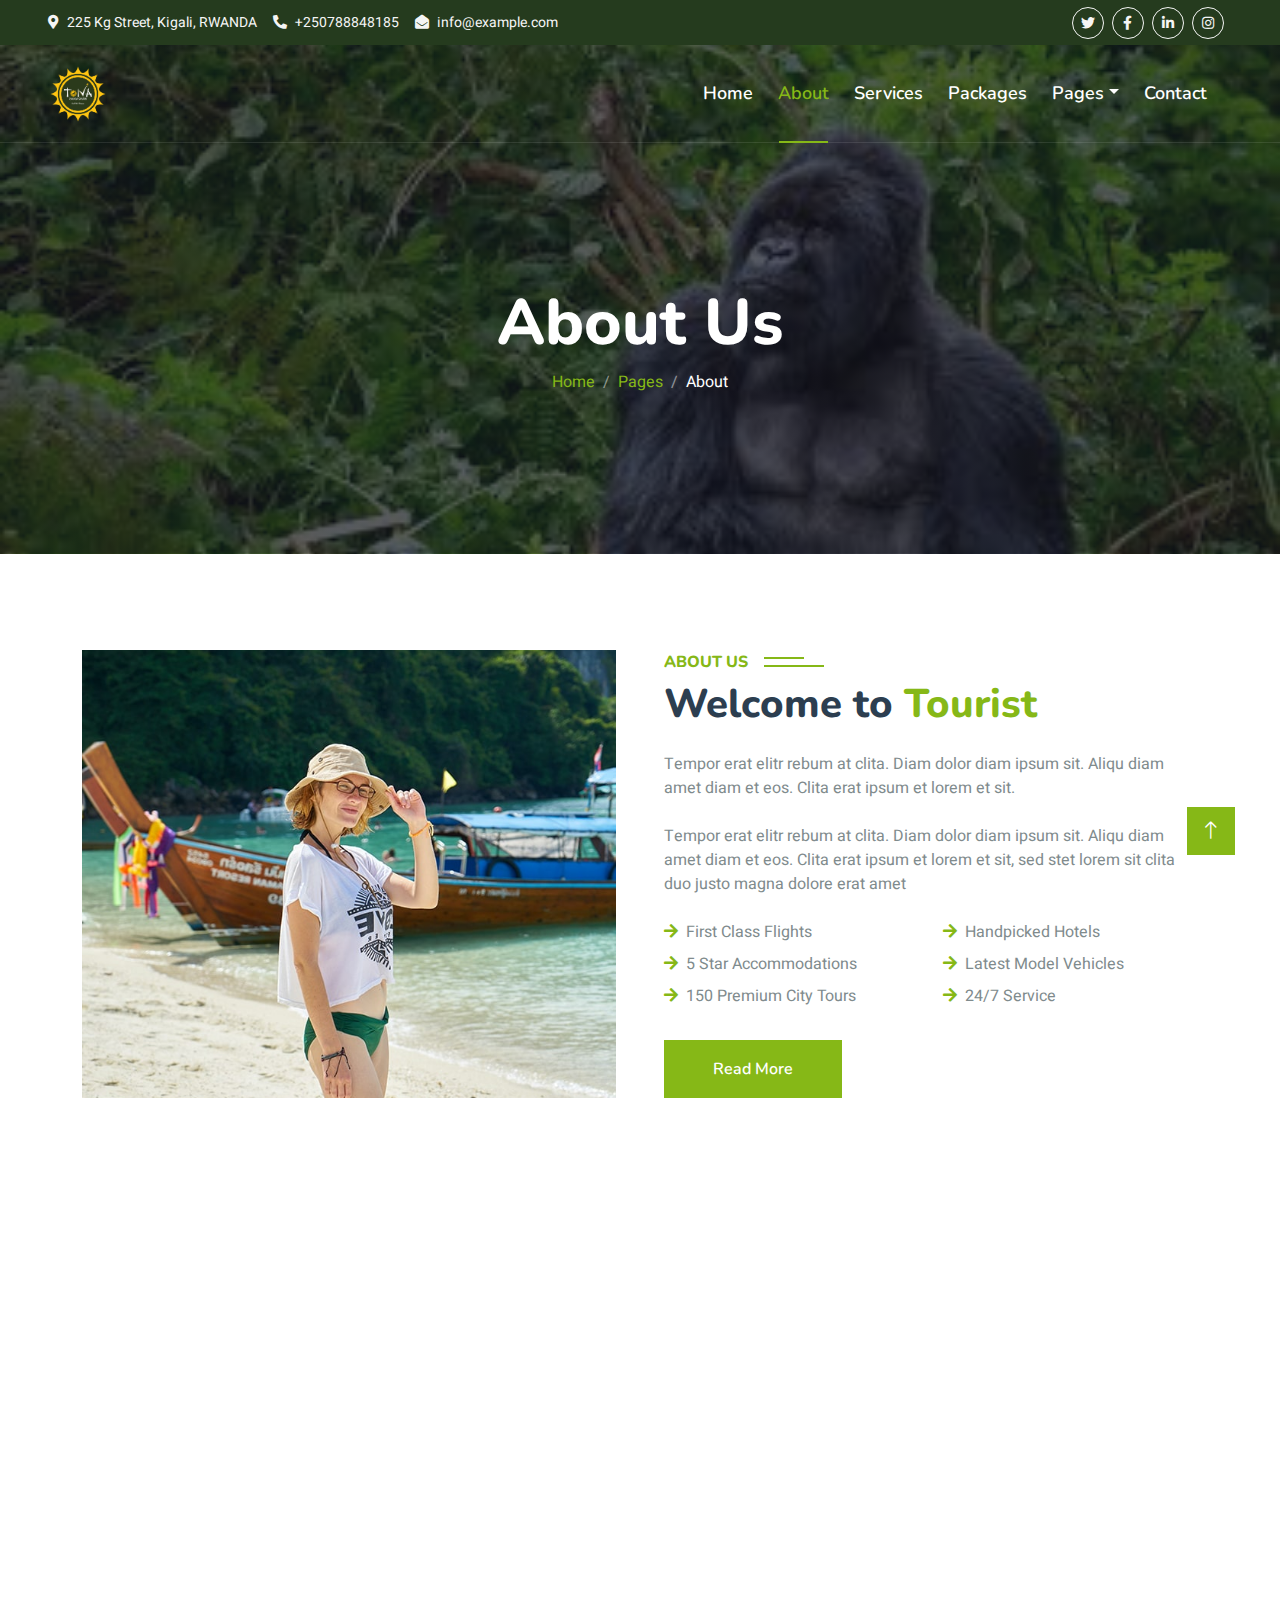
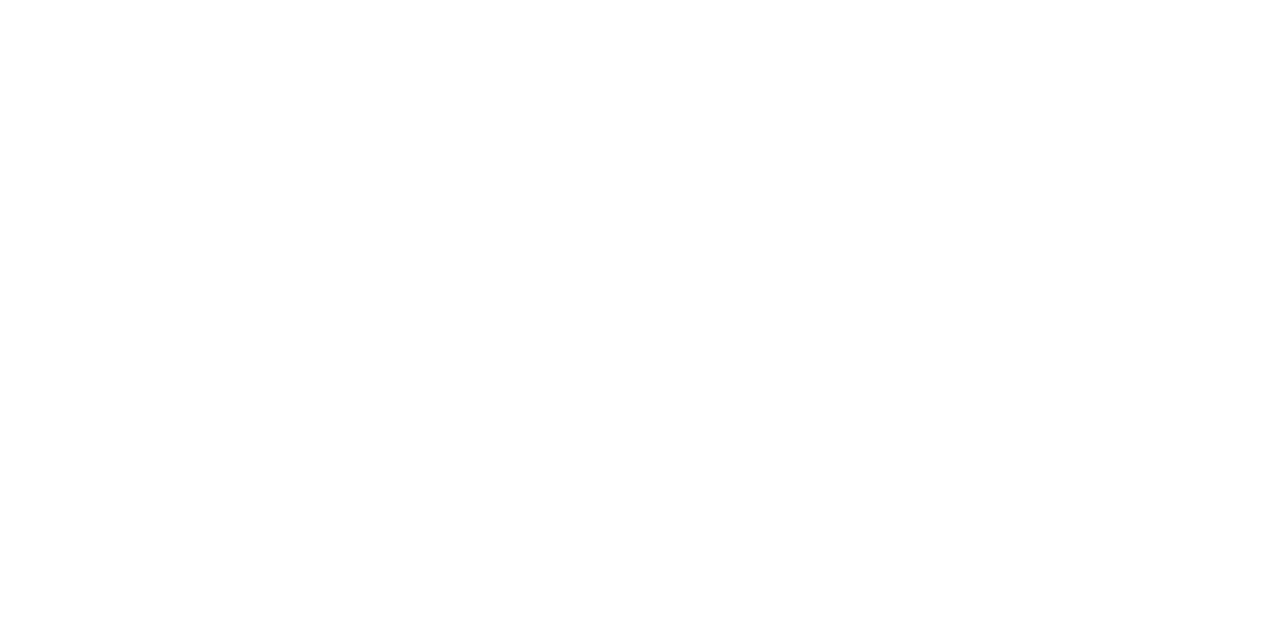
==== about.html @ 75293abb "added website" ====
<!DOCTYPE html>
<html lang="en">

<head>
    <meta charset="utf-8">
    <title>Tourist - Travel Agency HTML Template</title>
    <meta content="width=device-width, initial-scale=1.0" name="viewport">
    <meta content="" name="keywords">
    <meta content="" name="description">

    <!-- Favicon -->
    <link href="img/favicon.ico" rel="icon">

    <!-- Google Web Fonts -->
    <link rel="preconnect" href="https://fonts.googleapis.com">
    <link rel="preconnect" href="https://fonts.gstatic.com" crossorigin>
    <link href="https://fonts.googleapis.com/css2?family=Heebo:wght@400;500;600&family=Nunito:wght@600;700;800&display=swap" rel="stylesheet">

    <!-- Icon Font Stylesheet -->
    <link href="https://cdnjs.cloudflare.com/ajax/libs/font-awesome/5.10.0/css/all.min.css" rel="stylesheet">
    <link href="https://cdn.jsdelivr.net/npm/bootstrap-icons@1.4.1/font/bootstrap-icons.css" rel="stylesheet">

    <!-- Libraries Stylesheet -->
    <link href="lib/animate/animate.min.css" rel="stylesheet">
    <link href="lib/owlcarousel/assets/owl.carousel.min.css" rel="stylesheet">
    <link href="lib/tempusdominus/css/tempusdominus-bootstrap-4.min.css" rel="stylesheet" />

    <!-- Customized Bootstrap Stylesheet -->
    <link href="css/bootstrap.min.css" rel="stylesheet">

    <!-- Template Stylesheet -->
    <link href="css/style.css" rel="stylesheet">
</head>

<body>
    <!-- Spinner Start -->
    <div id="spinner" class="show bg-white position-fixed translate-middle w-100 vh-100 top-50 start-50 d-flex align-items-center justify-content-center">
        <div class="spinner-border text-primary" style="width: 3rem; height: 3rem;" role="status">
            <span class="sr-only">Loading...</span>
        </div>
    </div>
    <!-- Spinner End -->


    <!-- Topbar Start -->
    <div class="container-fluid bg-dark px-5 d-none d-lg-block">
        <div class="row gx-0">
            <div class="col-lg-8 text-center text-lg-start mb-2 mb-lg-0">
                <div class="d-inline-flex align-items-center" style="height: 45px;">
                    <small class="me-3 text-light"><i class="fa fa-map-marker-alt me-2"></i>225 Kg Street, Kigali, RWANDA</small>
                    <small class="me-3 text-light"><i class="fa fa-phone-alt me-2"></i>+250788848185</small>
                    <small class="text-light"><i class="fa fa-envelope-open me-2"></i>info@example.com</small>
                </div>
            </div>
            <div class="col-lg-4 text-center text-lg-end">
                <div class="d-inline-flex align-items-center" style="height: 45px;">
                    <a class="btn btn-sm btn-outline-light btn-sm-square rounded-circle me-2" href=""><i class="fab fa-twitter fw-normal"></i></a>
                    <a class="btn btn-sm btn-outline-light btn-sm-square rounded-circle me-2" href=""><i class="fab fa-facebook-f fw-normal"></i></a>
                    <a class="btn btn-sm btn-outline-light btn-sm-square rounded-circle me-2" href=""><i class="fab fa-linkedin-in fw-normal"></i></a>
                    <a class="btn btn-sm btn-outline-light btn-sm-square rounded-circle me-2" href=""><i class="fab fa-instagram fw-normal"></i></a>
                    <!-- <a class="btn btn-sm btn-outline-light btn-sm-square rounded-circle" href=""><i class="fab fa-youtube fw-normal"></i></a> -->
                </div>
            </div>
        </div>
    </div>
    <!-- Topbar End -->


    <!-- Navbar & Hero Start -->
    <div class="container-fluid position-relative p-0">
        <nav class="navbar navbar-expand-lg navbar-light px-4 px-lg-5 py-3 py-lg-0">
            <a href="" class="navbar-brand p-0">
                <!-- <h1 class="text-primary m-0"><i class="fa fa-map-marker-alt me-3"></i>Tourist</h1> -->
                <img class="" src="img/tonalogo3.png" alt=""> 
                <!-- <img src="img/logo.png" alt="Logo"> -->
            </a>
            <button class="navbar-toggler" type="button" data-bs-toggle="collapse" data-bs-target="#navbarCollapse">
                <span class="fa fa-bars"></span>
            </button>
            <div class="collapse navbar-collapse" id="navbarCollapse">
                <div class="navbar-nav ms-auto py-0">
                    <a href="index.html" class="nav-item nav-link">Home</a>
                    <a href="about.html" class="nav-item nav-link active">About</a>
                    <a href="service.html" class="nav-item nav-link">Services</a>
                    <a href="package.html" class="nav-item nav-link">Packages</a>
                    <div class="nav-item dropdown">
                        <a href="#" class="nav-link dropdown-toggle" data-bs-toggle="dropdown">Pages</a>
                        <div class="dropdown-menu m-0">
                            <a href="destination.html" class="dropdown-item">Destination</a>
                            <a href="booking.html" class="dropdown-item">Booking</a>
                            <a href="team.html" class="dropdown-item">Travel Guides</a>
                            <a href="testimonial.html" class="dropdown-item">Testimonial</a>
                            <!-- <a href="404.html" class="dropdown-item">404 Page</a> -->
                        </div>
                    </div>
                    <a href="contact.html" class="nav-item nav-link">Contact</a>
                <!-- </div>
                <a href="" class="btn btn-primary rounded-pill py-2 px-4">Register</a>
            </div> -->
        </nav>

        <div class="container-fluid bg-primary py-5 mb-5 hero-header">
            <div class="container py-5">
                <div class="row justify-content-center py-5">
                    <div class="col-lg-10 pt-lg-5 mt-lg-5 text-center">
                        <h1 class="display-3 text-white animated slideInDown">About Us</h1>
                        <nav aria-label="breadcrumb">
                            <ol class="breadcrumb justify-content-center">
                                <li class="breadcrumb-item"><a href="#">Home</a></li>
                                <li class="breadcrumb-item"><a href="#">Pages</a></li>
                                <li class="breadcrumb-item text-white active" aria-current="page">About</li>
                            </ol>
                        </nav>
                    </div>
                </div>
            </div>
        </div>
    </div>
    <!-- Navbar & Hero End -->


    <!-- About Start -->
    <div class="container-xxl py-5">
        <div class="container">
            <div class="row g-5">
                <div class="col-lg-6 wow fadeInUp" data-wow-delay="0.1s" style="min-height: 400px;">
                    <div class="position-relative h-100">
                        <img class="img-fluid position-absolute w-100 h-100" src="img/about.jpg" alt="" style="object-fit: cover;">
                    </div>
                </div>
                <div class="col-lg-6 wow fadeInUp" data-wow-delay="0.3s">
                    <h6 class="section-title bg-white text-start text-primary pe-3">About Us</h6>
                    <h1 class="mb-4">Welcome to <span class="text-primary">Tourist</span></h1>
                    <p class="mb-4">Tempor erat elitr rebum at clita. Diam dolor diam ipsum sit. Aliqu diam amet diam et eos. Clita erat ipsum et lorem et sit.</p>
                    <p class="mb-4">Tempor erat elitr rebum at clita. Diam dolor diam ipsum sit. Aliqu diam amet diam et eos. Clita erat ipsum et lorem et sit, sed stet lorem sit clita duo justo magna dolore erat amet</p>
                    <div class="row gy-2 gx-4 mb-4">
                        <div class="col-sm-6">
                            <p class="mb-0"><i class="fa fa-arrow-right text-primary me-2"></i>First Class Flights</p>
                        </div>
                        <div class="col-sm-6">
                            <p class="mb-0"><i class="fa fa-arrow-right text-primary me-2"></i>Handpicked Hotels</p>
                        </div>
                        <div class="col-sm-6">
                            <p class="mb-0"><i class="fa fa-arrow-right text-primary me-2"></i>5 Star Accommodations</p>
                        </div>
                        <div class="col-sm-6">
                            <p class="mb-0"><i class="fa fa-arrow-right text-primary me-2"></i>Latest Model Vehicles</p>
                        </div>
                        <div class="col-sm-6">
                            <p class="mb-0"><i class="fa fa-arrow-right text-primary me-2"></i>150 Premium City Tours</p>
                        </div>
                        <div class="col-sm-6">
                            <p class="mb-0"><i class="fa fa-arrow-right text-primary me-2"></i>24/7 Service</p>
                        </div>
                    </div>
                    <a class="btn btn-primary py-3 px-5 mt-2" href="">Read More</a>
                </div>
            </div>
        </div>
    </div>
    <!-- About End -->


    <!-- Team Start -->
    <div class="container-xxl py-5">
        <div class="container">
            <div class="text-center wow fadeInUp" data-wow-delay="0.1s">
                <h6 class="section-title bg-white text-center text-primary px-3">Travel Guide</h6>
                <h1 class="mb-5">Meet Our Guide</h1>
            </div>
            <div class="row g-4">
                <div class="col-lg-3 col-md-6 wow fadeInUp" data-wow-delay="0.1s">
                    <div class="team-item">
                        <div class="overflow-hidden">
                            <img class="img-fluid" src="img/team-1.jpg" alt="">
                        </div>
                        <div class="position-relative d-flex justify-content-center" style="margin-top: -19px;">
                            <a class="btn btn-square mx-1" href=""><i class="fab fa-facebook-f"></i></a>
                            <a class="btn btn-square mx-1" href=""><i class="fab fa-twitter"></i></a>
                            <a class="btn btn-square mx-1" href=""><i class="fab fa-instagram"></i></a>
                        </div>
                        <div class="text-center p-4">
                            <h5 class="mb-0">Full Name</h5>
                            <small>Designation</small>
                        </div>
                    </div>
                </div>
                <div class="col-lg-3 col-md-6 wow fadeInUp" data-wow-delay="0.3s">
                    <div class="team-item">
                        <div class="overflow-hidden">
                            <img class="img-fluid" src="img/team-2.jpg" alt="">
                        </div>
                        <div class="position-relative d-flex justify-content-center" style="margin-top: -19px;">
                            <a class="btn btn-square mx-1" href=""><i class="fab fa-facebook-f"></i></a>
                            <a class="btn btn-square mx-1" href=""><i class="fab fa-twitter"></i></a>
                            <a class="btn btn-square mx-1" href=""><i class="fab fa-instagram"></i></a>
                        </div>
                        <div class="text-center p-4">
                            <h5 class="mb-0">Full Name</h5>
                            <small>Designation</small>
                        </div>
                    </div>
                </div>
                <div class="col-lg-3 col-md-6 wow fadeInUp" data-wow-delay="0.5s">
                    <div class="team-item">
                        <div class="overflow-hidden">
                            <img class="img-fluid" src="img/team-3.jpg" alt="">
                        </div>
                        <div class="position-relative d-flex justify-content-center" style="margin-top: -19px;">
                            <a class="btn btn-square mx-1" href=""><i class="fab fa-facebook-f"></i></a>
                            <a class="btn btn-square mx-1" href=""><i class="fab fa-twitter"></i></a>
                            <a class="btn btn-square mx-1" href=""><i class="fab fa-instagram"></i></a>
                        </div>
                        <div class="text-center p-4">
                            <h5 class="mb-0">Full Name</h5>
                            <small>Designation</small>
                        </div>
                    </div>
                </div>
                <div class="col-lg-3 col-md-6 wow fadeInUp" data-wow-delay="0.7s">
                    <div class="team-item">
                        <div class="overflow-hidden">
                            <img class="img-fluid" src="img/team-4.jpg" alt="">
                        </div>
                        <div class="position-relative d-flex justify-content-center" style="margin-top: -19px;">
                            <a class="btn btn-square mx-1" href=""><i class="fab fa-facebook-f"></i></a>
                            <a class="btn btn-square mx-1" href=""><i class="fab fa-twitter"></i></a>
                            <a class="btn btn-square mx-1" href=""><i class="fab fa-instagram"></i></a>
                        </div>
                        <div class="text-center p-4">
                            <h5 class="mb-0">Full Name</h5>
                            <small>Designation</small>
                        </div>
                    </div>
                </div>
            </div>
        </div>
    </div>
    <!-- Team End -->
        

    <!-- Footer Start -->
    <div class="container-fluid bg-dark text-light footer pt-5 mt-5 wow fadeIn" data-wow-delay="0.1s">
        <div class="container py-5">
            <div class="row g-5">
                <div class="col-lg-3 col-md-6">
                    <h4 class="text-white mb-3">Company</h4>
                    <a class="btn btn-link" href="">About Us</a>
                    <a class="btn btn-link" href="">Contact Us</a>
                    <a class="btn btn-link" href="">Privacy Policy</a>
                    <a class="btn btn-link" href="">Terms & Condition</a>
                    <a class="btn btn-link" href="">FAQs & Help</a>
                </div>
                <div class="col-lg-3 col-md-6">
                    <h4 class="text-white mb-3">Contact</h4>
                    <p class="mb-2"><i class="fa fa-map-marker-alt me-3"></i>225 Kg Street, Kigali, RWANDA</p>
                    <p class="mb-2"><i class="fa fa-phone-alt me-3"></i>+250788848185</p>
                    <p class="mb-2"><i class="fa fa-envelope me-3"></i>info@example.com</p>
                    <div class="d-flex pt-2">
                        <a class="btn btn-outline-light btn-social" href=""><i class="fab fa-twitter"></i></a>
                        <a class="btn btn-outline-light btn-social" href=""><i class="fab fa-facebook-f"></i></a>
                        <a class="btn btn-outline-light btn-social" href=""><i class="fab fa-youtube"></i></a>
                        <a class="btn btn-outline-light btn-social" href=""><i class="fab fa-linkedin-in"></i></a>
                    </div>
                </div>
                <div class="col-lg-3 col-md-6">
                    <h4 class="text-white mb-3">Gallery</h4>
                    <div class="row g-2 pt-2">
                        <div class="col-4">
                            <img class="img-fluid bg-light p-1" src="img/package-1.jpg" alt="">
                        </div>
                        <div class="col-4">
                            <img class="img-fluid bg-light p-1" src="img/package-2.jpg" alt="">
                        </div>
                        <div class="col-4">
                            <img class="img-fluid bg-light p-1" src="img/package-3.jpg" alt="">
                        </div>
                        <div class="col-4">
                            <img class="img-fluid bg-light p-1" src="img/package-2.jpg" alt="">
                        </div>
                        <div class="col-4">
                            <img class="img-fluid bg-light p-1" src="img/package-3.jpg" alt="">
                        </div>
                        <div class="col-4">
                            <img class="img-fluid bg-light p-1" src="img/package-1.jpg" alt="">
                        </div>
                    </div>
                </div>
                <div class="col-lg-3 col-md-6">
                    <h4 class="text-white mb-3">Newsletter</h4>
                    <p>Dolor amet sit justo amet elitr clita ipsum elitr est.</p>
                    <div class="position-relative mx-auto" style="max-width: 400px;">
                        <input class="form-control border-primary w-100 py-3 ps-4 pe-5" type="text" placeholder="Your email">
                        <button type="button" class="btn btn-primary py-2 position-absolute top-0 end-0 mt-2 me-2">SignUp</button>
                    </div>
                </div>
            </div>
        </div>
        <div class="container">
            <div class="copyright">
                <div class="row">
                    <div class="col-md-6 text-center text-md-start mb-3 mb-md-0">
                        &copy; <a class="border-bottom" href="#">Copyright Tona Safari Rwanda 2023</a>, All Right Reserved.

                        <!--/*** This template is free as long as you keep the footer author’s credit link/attribution link/backlink. If you'd like to use the template without the footer author’s credit link/attribution link/backlink, you can purchase the Credit Removal License from "https://htmlcodex.com/credit-removal". Thank you for your support. ***/-->
                        Designed By <a class="border-bottom" href="https://htmlcodex.com">HTML Codex</a>
                    </div>
                    <div class="col-md-6 text-center text-md-end">
                        <div class="footer-menu">
                            <a href="">Home</a>
                            <a href="">Cookies</a>
                            <a href="">Help</a>
                            <a href="">FQAs</a>
                        </div>
                    </div>
                </div>
            </div>
        </div>
    </div>
    <!-- Footer End -->


    <!-- Back to Top -->
    <a href="#" class="btn btn-lg btn-primary btn-lg-square back-to-top"><i class="bi bi-arrow-up"></i></a>


    <!-- JavaScript Libraries -->
    <script src="https://code.jquery.com/jquery-3.4.1.min.js"></script>
    <script src="https://cdn.jsdelivr.net/npm/bootstrap@5.0.0/dist/js/bootstrap.bundle.min.js"></script>
    <script src="lib/wow/wow.min.js"></script>
    <script src="lib/easing/easing.min.js"></script>
    <script src="lib/waypoints/waypoints.min.js"></script>
    <script src="lib/owlcarousel/owl.carousel.min.js"></script>
    <script src="lib/tempusdominus/js/moment.min.js"></script>
    <script src="lib/tempusdominus/js/moment-timezone.min.js"></script>
    <script src="lib/tempusdominus/js/tempusdominus-bootstrap-4.min.js"></script>

    <!-- Template Javascript -->
    <script src="js/main.js"></script>
</body>

</html>
---- css/style.css ----
/********** Template CSS **********/
:root {
    --primary: #86B817;
    --secondary: #FE8800;
    --light: #F5F5F5;
    --dark: #14141F;
}

.fw-medium {
    font-weight: 600 !important;
}

.fw-semi-bold {
    font-weight: 700 !important;
}

.back-to-top {
    position: fixed;
    display: none;
    right: 45px;
    bottom: 45px;
    z-index: 99;
}


/*** Spinner ***/
#spinner {
    opacity: 0;
    visibility: hidden;
    transition: opacity .5s ease-out, visibility 0s linear .5s;
    z-index: 99999;
}

#spinner.show {
    transition: opacity .5s ease-out, visibility 0s linear 0s;
    visibility: visible;
    opacity: 1;
}


/*** Button ***/
.btn {
    font-family: 'Nunito', sans-serif;
    font-weight: 600;
    transition: .5s;
}

.btn.btn-primary,
.btn.btn-secondary {
    color: #FFFFFF;
}

.btn-square {
    width: 38px;
    height: 38px;
}

.btn-sm-square {
    width: 32px;
    height: 32px;
}

.btn-lg-square {
    width: 48px;
    height: 48px;
}

.btn-square,
.btn-sm-square,
.btn-lg-square {
    padding: 0;
    display: flex;
    align-items: center;
    justify-content: center;
    font-weight: normal;
    border-radius: 0px;
}


/*** Navbar ***/
.navbar-light .navbar-nav .nav-link {
    font-family: 'Nunito', sans-serif;
    position: relative;
    margin-right: 25px;
    padding: 35px 0;
    color: #FFFFFF !important;
    font-size: 18px;
    font-weight: 600;
    outline: none;
    transition: .5s;
}

.sticky-top.navbar-light .navbar-nav .nav-link {
    padding: 20px 0;
    color: var(--dark) !important;
}

.navbar-light .navbar-nav .nav-link:hover,
.navbar-light .navbar-nav .nav-link.active {
    color: var(--primary) !important;
}

.navbar-light .navbar-brand img {
    max-height: 60px;
    transition: .5s;
}

.sticky-top.navbar-light .navbar-brand img {
    max-height: 45px;
}

@media (max-width: 991.98px) {
    .sticky-top.navbar-light {
        position: relative;
        background: #FFFFFF;
    }

    .navbar-light .navbar-collapse {
        margin-top: 15px;
        border-top: 1px solid #DDDDDD;
    }

    .navbar-light .navbar-nav .nav-link,
    .sticky-top.navbar-light .navbar-nav .nav-link {
        padding: 10px 0;
        margin-left: 0;
        color: var(--dark) !important;
    }

    .navbar-light .navbar-brand img {
        max-height: 45px;
    }
}

@media (min-width: 992px) {
    .navbar-light {
        position: absolute;
        width: 100%;
        top: 0;
        left: 0;
        border-bottom: 1px solid rgba(256, 256, 256, .1);
        z-index: 999;
    }
    
    .sticky-top.navbar-light {
        position: fixed;
        background: #FFFFFF;
    }

    .navbar-light .navbar-nav .nav-link::before {
        position: absolute;
        content: "";
        width: 0;
        height: 2px;
        bottom: -1px;
        left: 50%;
        background: var(--primary);
        transition: .5s;
    }

    .navbar-light .navbar-nav .nav-link:hover::before,
    .navbar-light .navbar-nav .nav-link.active::before {
        width: calc(100% - 2px);
        left: 1px;
    }

    .navbar-light .navbar-nav .nav-link.nav-contact::before {
        display: none;
    }
}


/*** Hero Header ***/
.hero-header {
    background: linear-gradient(rgba(20, 20, 31, .7), rgba(20, 20, 31, .7)), url(../img/volcano1.jpeg);
    background-position: center center;
    background-repeat: no-repeat;
    background-size: cover;
}

.breadcrumb-item + .breadcrumb-item::before {
    color: rgba(255, 255, 255, .5);
}


/*** Section Title ***/
.section-title {
    position: relative;
    display: inline-block;
    text-transform: uppercase;
}

.section-title::before {
    position: absolute;
    content: "";
    width: calc(100% + 80px);
    height: 2px;
    top: 4px;
    left: -40px;
    background: var(--primary);
    z-index: -1;
}

.section-title::after {
    position: absolute;
    content: "";
    width: calc(100% + 120px);
    height: 2px;
    bottom: 5px;
    left: -60px;
    background: var(--primary);
    z-index: -1;
}

.section-title.text-start::before {
    width: calc(100% + 40px);
    left: 0;
}

.section-title.text-start::after {
    width: calc(100% + 60px);
    left: 0;
}


/*** Service ***/
.service-item {
    box-shadow: 0 0 45px rgba(0, 0, 0, .08);
    transition: .5s;
}

.service-item:hover {
    background: var(--primary);
}

.service-item * {
    transition: .5s;
}

.service-item:hover * {
    color: var(--light) !important;
}


/*** Destination ***/
.destination img {
    transition: .5s;
}

.destination a:hover img {
    transform: scale(1.1);
}


/*** Package ***/
.package-item {
    box-shadow: 0 0 45px rgba(0, 0, 0, .08);
}

.package-item img {
    transition: .5s;
}

.package-item:hover img {
    transform: scale(1.1);
}


/*** Booking ***/
.booking {
    background: linear-gradient(rgba(15, 23, 43, .7), rgba(15, 23, 43, .7)), url(../img/akagera12.jpeg);
    background-position: center center;
    background-repeat: no-repeat;
    background-size: cover;
}


/*** Team ***/
.team-item {
    box-shadow: 0 0 45px rgba(0, 0, 0, .08);
}

.team-item img {
    transition: .5s;
}

.team-item:hover img {
    transform: scale(1.1);
}

.team-item .btn {
    background: #FFFFFF;
    color: var(--primary);
    border-radius: 20px;
    border-bottom: 1px solid var(--primary);
}

.team-item .btn:hover {
    background: var(--primary);
    color: #FFFFFF;
}


/*** Testimonial ***/
.testimonial-carousel::before {
    position: absolute;
    content: "";
    top: 0;
    left: 0;
    height: 100%;
    width: 0;
    background: linear-gradient(to right, rgba(255, 255, 255, 1) 0%, rgba(255, 255, 255, 0) 100%);
    z-index: 1;
}

.testimonial-carousel::after {
    position: absolute;
    content: "";
    top: 0;
    right: 0;
    height: 100%;
    width: 0;
    background: linear-gradient(to left, rgba(255, 255, 255, 1) 0%, rgba(255, 255, 255, 0) 100%);
    z-index: 1;
}

@media (min-width: 768px) {
    .testimonial-carousel::before,
    .testimonial-carousel::after {
        width: 200px;
    }
}

@media (min-width: 992px) {
    .testimonial-carousel::before,
    .testimonial-carousel::after {
        width: 300px;
    }
}

.testimonial-carousel .owl-item .testimonial-item,
.testimonial-carousel .owl-item.center .testimonial-item * {
    transition: .5s;
}

.testimonial-carousel .owl-item.center .testimonial-item {
    background: var(--primary) !important;
    border-color: var(--primary) !important;
}

.testimonial-carousel .owl-item.center .testimonial-item * {
    color: #FFFFFF !important;
}

.testimonial-carousel .owl-dots {
    margin-top: 24px;
    display: flex;
    align-items: flex-end;
    justify-content: center;
}

.testimonial-carousel .owl-dot {
    position: relative;
    display: inline-block;
    margin: 0 5px;
    width: 15px;
    height: 15px;
    border: 1px solid #CCCCCC;
    border-radius: 15px;
    transition: .5s;
}

.testimonial-carousel .owl-dot.active {
    background: var(--primary);
    border-color: var(--primary);
}


/*** Footer ***/
.footer .btn.btn-social {
    margin-right: 5px;
    width: 35px;
    height: 35px;
    display: flex;
    align-items: center;
    justify-content: center;
    color: var(--light);
    font-weight: normal;
    border: 1px solid #FFFFFF;
    border-radius: 35px;
    transition: .3s;
}

.footer .btn.btn-social:hover {
    color: var(--primary);
}

.footer .btn.btn-link {
    display: block;
    margin-bottom: 5px;
    padding: 0;
    text-align: left;
    color: #FFFFFF;
    font-size: 15px;
    font-weight: normal;
    text-transform: capitalize;
    transition: .3s;
}

.footer .btn.btn-link::before {
    position: relative;
    content: "\f105";
    font-family: "Font Awesome 5 Free";
    font-weight: 900;
    margin-right: 10px;
}

.footer .btn.btn-link:hover {
    letter-spacing: 1px;
    box-shadow: none;
}

.footer .copyright {
    padding: 25px 0;
    font-size: 15px;
    border-top: 1px solid rgba(256, 256, 256, .1);
}

.footer .copyright a {
    color: var(--light);
}

.footer .footer-menu a {
    margin-right: 15px;
    padding-right: 15px;
    border-right: 1px solid rgba(255, 255, 255, .1);
}

.footer .footer-menu a:last-child {
    margin-right: 0;
    padding-right: 0;
    border-right: none;
}
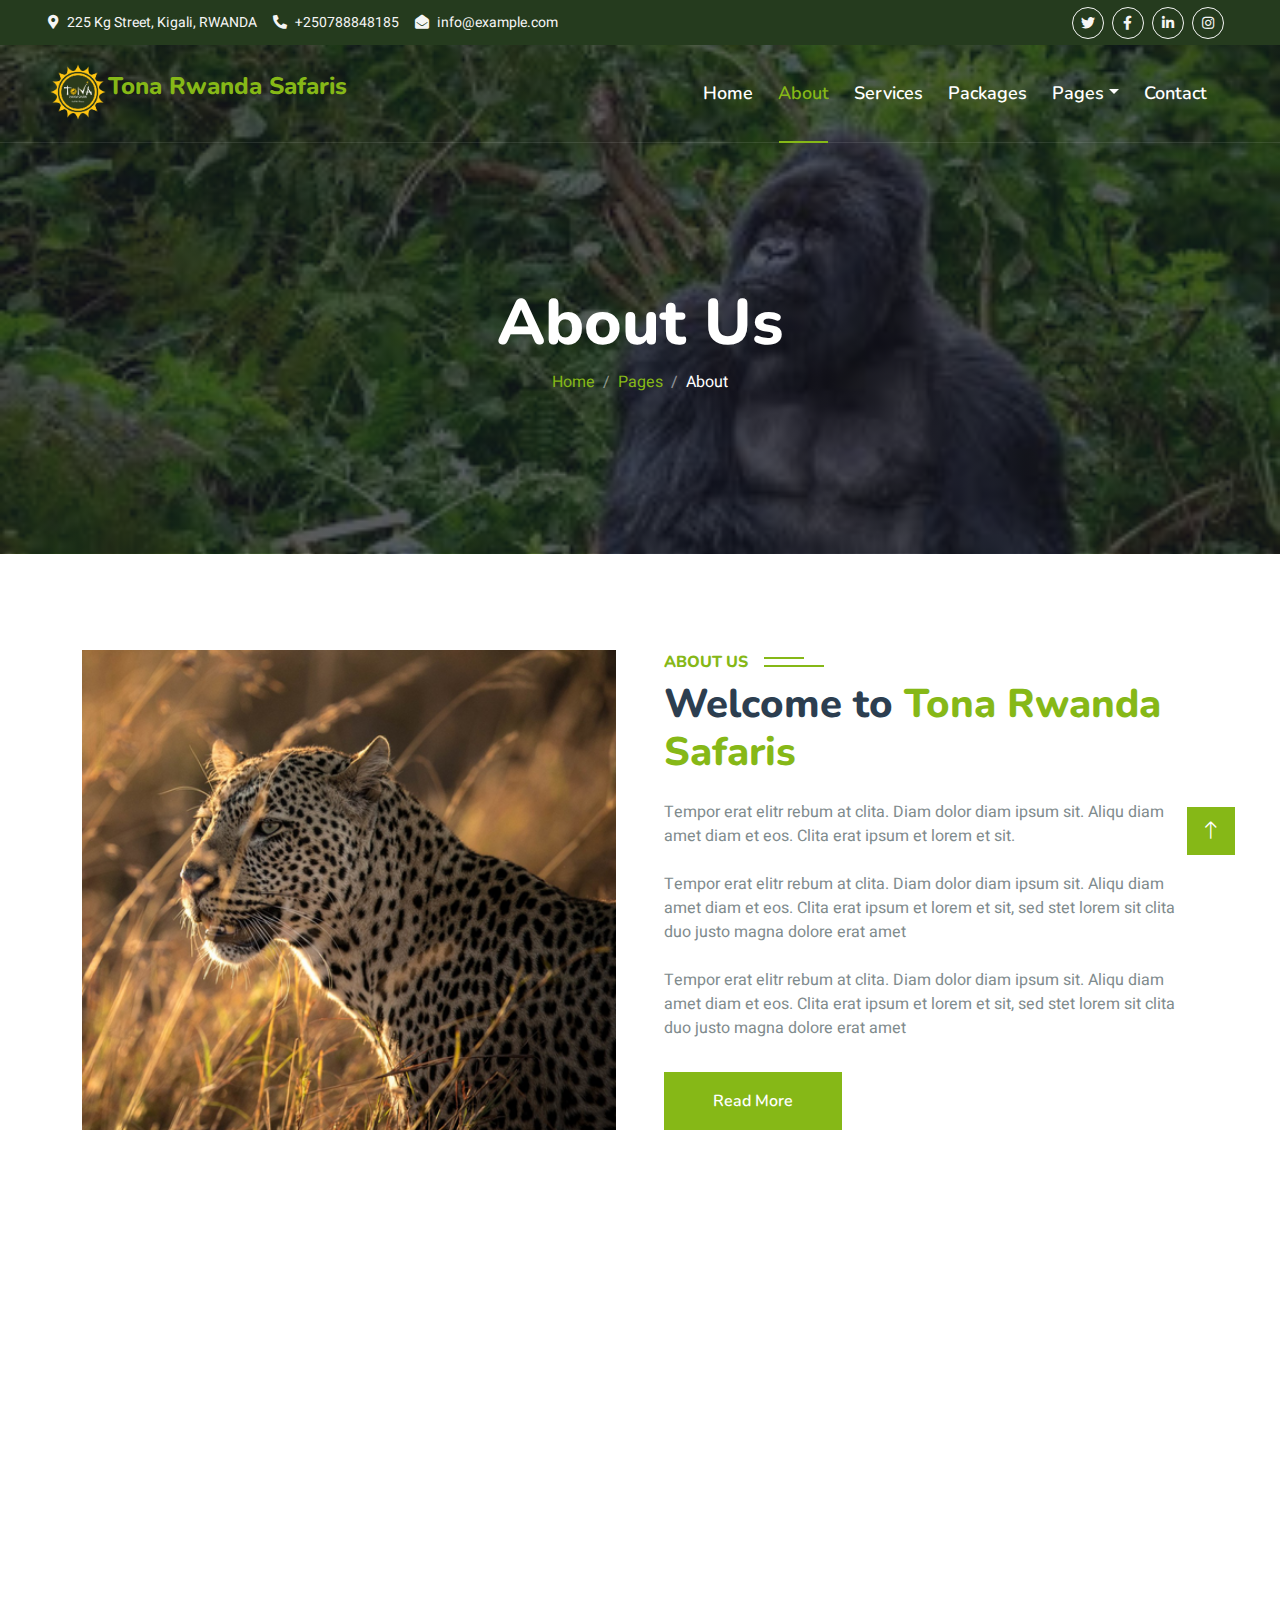
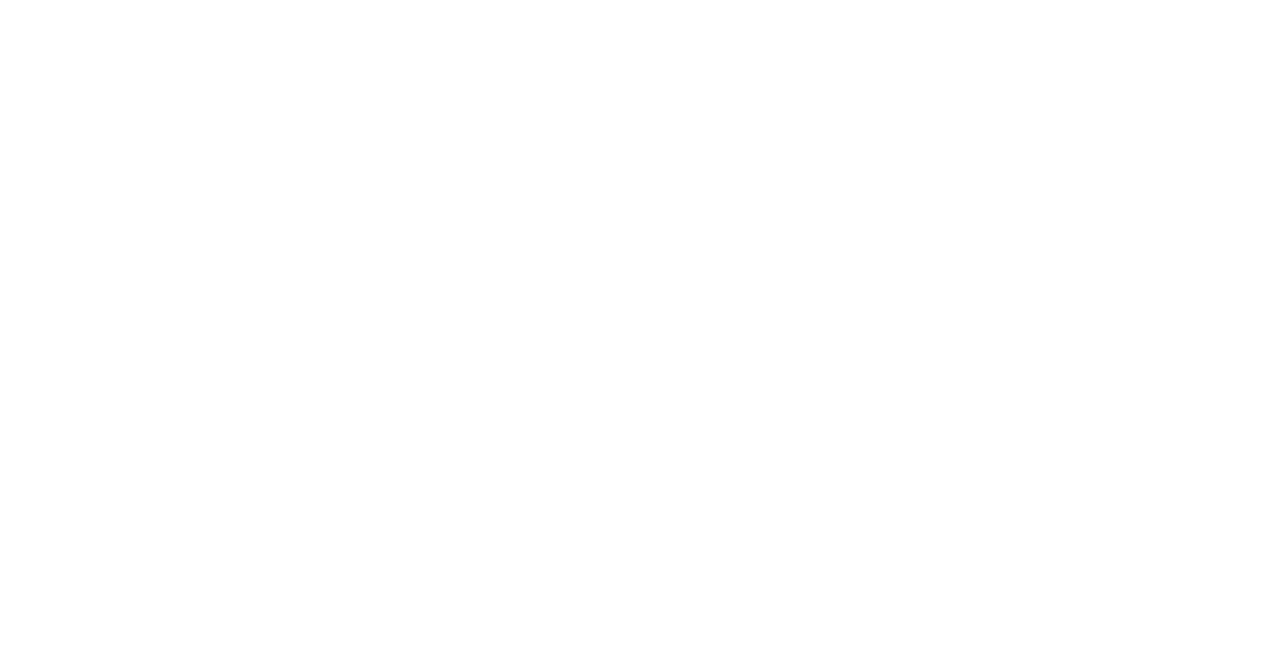
==== commit e2e20042: "new updates" ====
--- a/about.html
+++ b/about.html
@@ -31,7 +31,14 @@
     <!-- Template Stylesheet -->
     <link href="css/style.css" rel="stylesheet">
 </head>
-
+<style>
+    .logo{
+        display: flex;
+    }
+    .logo .mb-4{
+        margin-top: 0.6rem;
+    }
+</style>
 <body>
     <!-- Spinner Start -->
     <div id="spinner" class="show bg-white position-fixed translate-middle w-100 vh-100 top-50 start-50 d-flex align-items-center justify-content-center">
@@ -71,7 +78,10 @@
         <nav class="navbar navbar-expand-lg navbar-light px-4 px-lg-5 py-3 py-lg-0">
             <a href="" class="navbar-brand p-0">
                 <!-- <h1 class="text-primary m-0"><i class="fa fa-map-marker-alt me-3"></i>Tourist</h1> -->
-                <img class="" src="img/tonalogo3.png" alt=""> 
+                <div class="logo">
+                    <img class="" src="img/tonalogo3.png" alt="">
+                    <h4 class="mb-4"> <span class="text-primary">Tona Rwanda Safaris</span></h4>
+                </div>
                 <!-- <img src="img/logo.png" alt="Logo"> -->
             </a>
             <button class="navbar-toggler" type="button" data-bs-toggle="collapse" data-bs-target="#navbarCollapse">
@@ -125,15 +135,16 @@
             <div class="row g-5">
                 <div class="col-lg-6 wow fadeInUp" data-wow-delay="0.1s" style="min-height: 400px;">
                     <div class="position-relative h-100">
-                        <img class="img-fluid position-absolute w-100 h-100" src="img/about.jpg" alt="" style="object-fit: cover;">
+                        <img class="img-fluid position-absolute w-100 h-100" src="img/akagera.png" alt="" style="object-fit: cover;">
                     </div>
                 </div>
                 <div class="col-lg-6 wow fadeInUp" data-wow-delay="0.3s">
                     <h6 class="section-title bg-white text-start text-primary pe-3">About Us</h6>
-                    <h1 class="mb-4">Welcome to <span class="text-primary">Tourist</span></h1>
+                    <h1 class="mb-4">Welcome to <span class="text-primary">Tona Rwanda Safaris</span></h1>
                     <p class="mb-4">Tempor erat elitr rebum at clita. Diam dolor diam ipsum sit. Aliqu diam amet diam et eos. Clita erat ipsum et lorem et sit.</p>
                     <p class="mb-4">Tempor erat elitr rebum at clita. Diam dolor diam ipsum sit. Aliqu diam amet diam et eos. Clita erat ipsum et lorem et sit, sed stet lorem sit clita duo justo magna dolore erat amet</p>
-                    <div class="row gy-2 gx-4 mb-4">
+                    <p class="mb-4">Tempor erat elitr rebum at clita. Diam dolor diam ipsum sit. Aliqu diam amet diam et eos. Clita erat ipsum et lorem et sit, sed stet lorem sit clita duo justo magna dolore erat amet</p>
+                    <!-- <div class="row gy-2 gx-4 mb-4">
                         <div class="col-sm-6">
                             <p class="mb-0"><i class="fa fa-arrow-right text-primary me-2"></i>First Class Flights</p>
                         </div>
@@ -152,7 +163,7 @@
                         <div class="col-sm-6">
                             <p class="mb-0"><i class="fa fa-arrow-right text-primary me-2"></i>24/7 Service</p>
                         </div>
-                    </div>
+                    </div> -->
                     <a class="btn btn-primary py-3 px-5 mt-2" href="">Read More</a>
                 </div>
             </div>
@@ -287,11 +298,12 @@
                     </div>
                 </div>
                 <div class="col-lg-3 col-md-6">
-                    <h4 class="text-white mb-3">Newsletter</h4>
-                    <p>Dolor amet sit justo amet elitr clita ipsum elitr est.</p>
+                    <h4 class="text-white mb-3">Tona Rwanda Safaris</h4>
+                    <!-- <p>Dolor amet sit justo amet elitr clita ipsum elitr est.</p> -->
                     <div class="position-relative mx-auto" style="max-width: 400px;">
-                        <input class="form-control border-primary w-100 py-3 ps-4 pe-5" type="text" placeholder="Your email">
-                        <button type="button" class="btn btn-primary py-2 position-absolute top-0 end-0 mt-2 me-2">SignUp</button>
+                <img class="tonalogo" src="img/tonalogo3.png" alt="" width="150px" height="150px"> 
+                        <!-- <input class="form-control border-primary w-100 py-3 ps-4 pe-5" type="text" placeholder="Your email">
+                        <button type="button" class="btn btn-primary py-2 position-absolute top-0 end-0 mt-2 me-2">SignUp</button> -->
                     </div>
                 </div>
             </div>
@@ -300,10 +312,11 @@
             <div class="copyright">
                 <div class="row">
                     <div class="col-md-6 text-center text-md-start mb-3 mb-md-0">
-                        &copy; <a class="border-bottom" href="#">Copyright Tona Safari Rwanda 2023</a>, All Right Reserved.
+                        <!-- &copy; <a class="border-bottom" href="#">Copyright Tona Safari Rwanda 2023</a>, All Right Reserved. -->
+                        Copyright &copy; 2023 Tona Rwanda Safaris, All Right Reserved.
 
                         <!--/*** This template is free as long as you keep the footer author’s credit link/attribution link/backlink. If you'd like to use the template without the footer author’s credit link/attribution link/backlink, you can purchase the Credit Removal License from "https://htmlcodex.com/credit-removal". Thank you for your support. ***/-->
-                        Designed By <a class="border-bottom" href="https://htmlcodex.com">HTML Codex</a>
+                        <!-- Designed By <a class="border-bottom" href="https://htmlcodex.com">HTML Codex</a> -->
                     </div>
                     <div class="col-md-6 text-center text-md-end">
                         <div class="footer-menu">
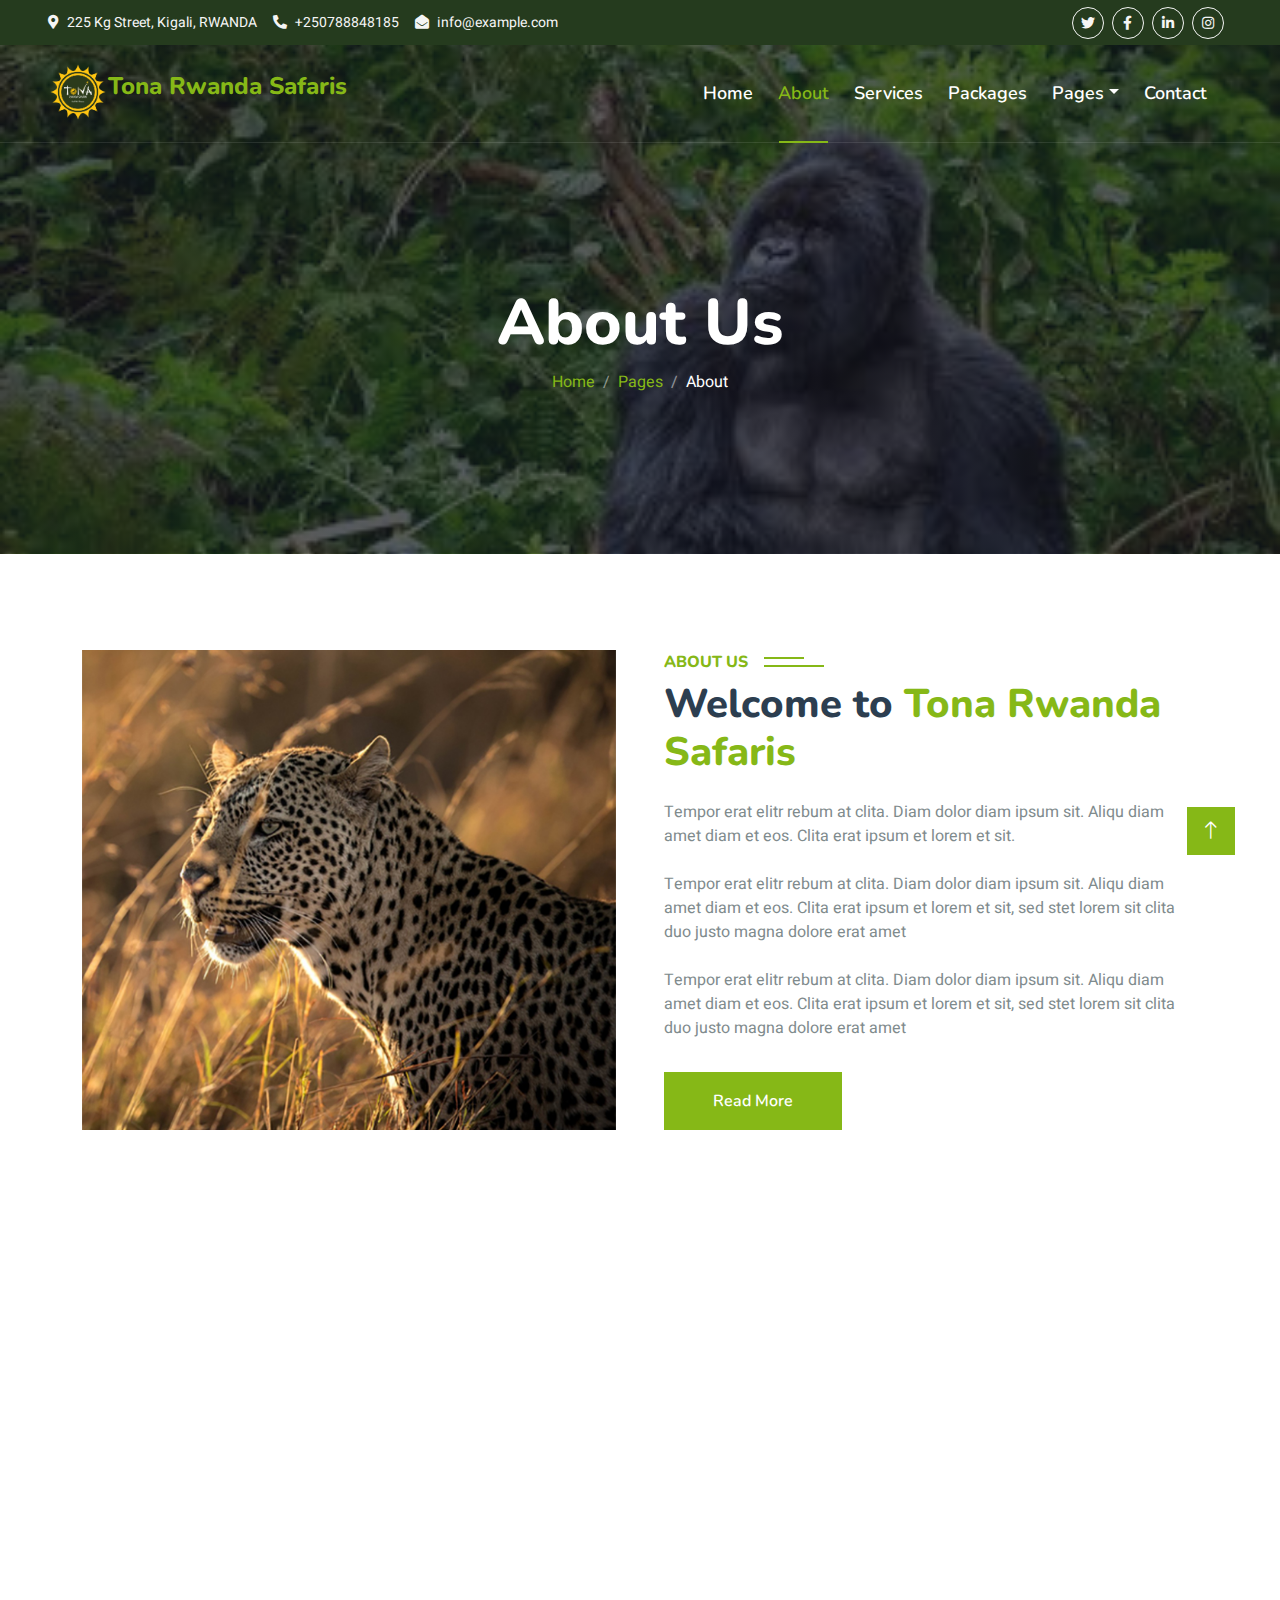
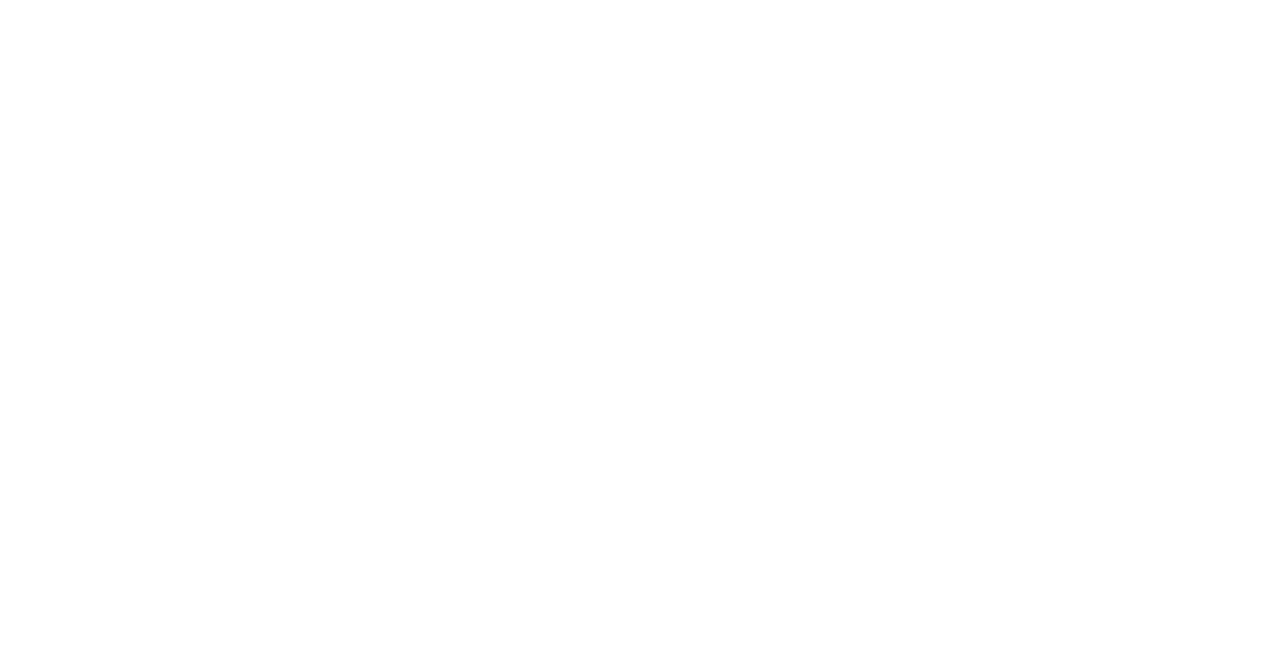
==== commit d52e405f: "new things" ====
--- a/about.html
+++ b/about.html
@@ -135,7 +135,7 @@
             <div class="row g-5">
                 <div class="col-lg-6 wow fadeInUp" data-wow-delay="0.1s" style="min-height: 400px;">
                     <div class="position-relative h-100">
-                        <img class="img-fluid position-absolute w-100 h-100" src="img/akagera.png" alt="" style="object-fit: cover;">
+                        <img class="img-fluid position-absolute w-100 h-100" src="img/akagera.jpg" alt="" style="object-fit: cover;">
                     </div>
                 </div>
                 <div class="col-lg-6 wow fadeInUp" data-wow-delay="0.3s">
@@ -278,22 +278,22 @@
                     <h4 class="text-white mb-3">Gallery</h4>
                     <div class="row g-2 pt-2">
                         <div class="col-4">
-                            <img class="img-fluid bg-light p-1" src="img/package-1.jpg" alt="">
-                        </div>
-                        <div class="col-4">
-                            <img class="img-fluid bg-light p-1" src="img/package-2.jpg" alt="">
-                        </div>
-                        <div class="col-4">
-                            <img class="img-fluid bg-light p-1" src="img/package-3.jpg" alt="">
-                        </div>
-                        <div class="col-4">
-                            <img class="img-fluid bg-light p-1" src="img/package-2.jpg" alt="">
-                        </div>
-                        <div class="col-4">
-                            <img class="img-fluid bg-light p-1" src="img/package-3.jpg" alt="">
-                        </div>
-                        <div class="col-4">
-                            <img class="img-fluid bg-light p-1" src="img/package-1.jpg" alt="">
+                            <img class="img-fluid bg-light p-1" src="img/lake.jpg" alt="">
+                        </div>
+                        <div class="col-4">
+                            <img class="img-fluid bg-light p-1" src="img/lake.jpg" alt="">
+                        </div>
+                        <div class="col-4">
+                            <img class="img-fluid bg-light p-1" src="img/lake.jpg" alt="">
+                        </div>
+                        <div class="col-4">
+                            <img class="img-fluid bg-light p-1" src="img/lake.jpg" alt="">
+                        </div>
+                        <div class="col-4">
+                            <img class="img-fluid bg-light p-1" src="img/lake.jpg" alt="">
+                        </div>
+                        <div class="col-4">
+                            <img class="img-fluid bg-light p-1" src="img/lake.jpg" alt="">
                         </div>
                     </div>
                 </div>
--- a/css/style.css
+++ b/css/style.css
@@ -268,7 +268,7 @@
 
 /*** Booking ***/
 .booking {
-    background: linear-gradient(rgba(15, 23, 43, .7), rgba(15, 23, 43, .7)), url(../img/akagera12.jpeg);
+    background: linear-gradient(rgba(15, 23, 43, .7), rgba(15, 23, 43, .7)), url(../img/akagera12.jpg);
     background-position: center center;
     background-repeat: no-repeat;
     background-size: cover;
